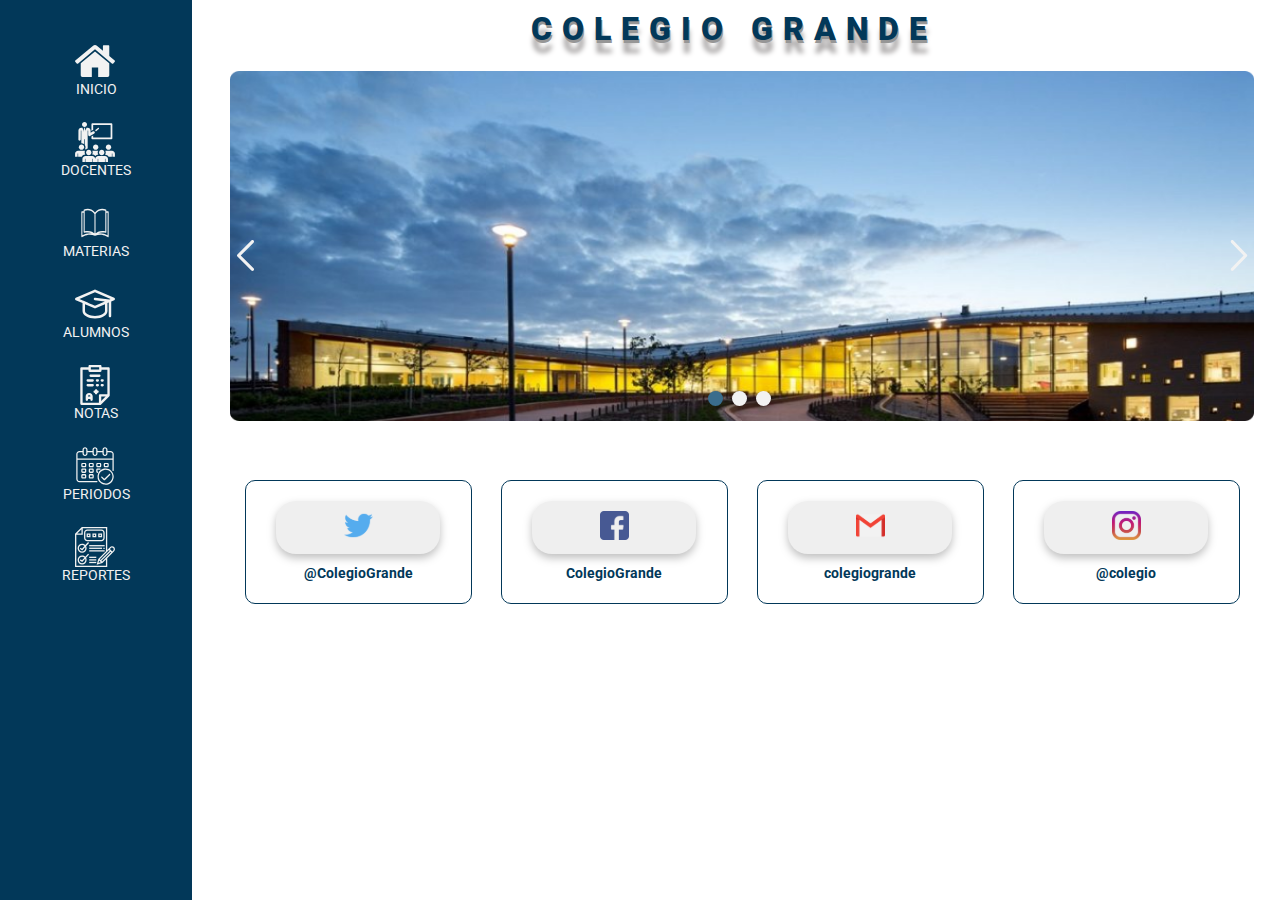
==== Front/index.html @ c822c856 "Proyecto Final frontEnd" ====
<!DOCTYPE html>
<html lang="en">
<head>
    <meta charset="UTF-8">
    <meta http-equiv="X-UA-Compatible" content="IE=edge">
    <meta name="viewport" content="width=device-width, initial-scale=1.0">
    <link rel="preconnect" href="https://fonts.gstatic.com">    
    <link href="https://fonts.googleapis.com/css2?family=Roboto:wght@400;500;700&display=swap" rel="stylesheet">
    <link rel="stylesheet" href="assets/styles/NavbarStyles.css">
    <link rel="stylesheet" href="assets/styles/StyleIndex.css">
    <link rel="icon" href="assets/icons/School.ico">
    <title>Colegio Grande - INICIO</title>
</head>
<body>
     <img class="Icono hamburguesa" src="./assets/icons/menu.svg" alt="">
    <nav class="nav-bar ver">
        <ul class="menu">
            <a href="index.html"> <li> <img src="assets/icons/home 1.svg" alt="Icono Incio"> INICIO</li></a>
            <a href="views/maestros.html"><li> <img src="assets/icons/aula 1.svg" alt="Icono Maestros"> DOCENTES</li></a>
            <a href="views/materias.html"><li> <img src="assets/icons/libro 1.svg" alt="Icono Materias"> MATERIAS<ul class="submenu">
                <li><a href="views/asignar_materia_profesor.html">Docente</a></li>
                <li><a href="views/asignar_materia_alumno.html">Alumno</a></li>
                </ul></li></a>
            <a href="views/alumnos.html"><li> <img src="assets/icons/sombrero-de-graduacion 1.svg" alt="Icono Alumnos"> ALUMNOS</li></a>
            <a href="views/notas.html"><li > <img src="assets/icons/los-grados 1.svg" alt="Icono Notas"> NOTAS</li></a>
            <a href="views/periodos.html"><li > <img src="assets/icons/periodos.svg" alt="Icono Notas"> PERIODOS</li></a>
            <a href="views/reportes.html"><li> <img src="assets/icons/lista-de-verificacion 1.svg" alt="Icono Reportes"> REPORTES</li></a>
            </ul>
    </nav>

    <div class="titulo">
        <h1>COLEGIO GRANDE</h1>
    </div>

    <section class="slideimg ver hidden "> 
        
        <img src="assets/img/Colegio1.png" class="imgIndexSlide" alt="">
        <img src="assets/icons/back.svg" alt="icon back" class="icons back" onclick="RetrocederDatos()">
        <img src="assets/icons/next.svg" alt="icon next" class="icons next" onclick="AdelantarDatos()">
           
        <div>
            <button class="ContentButtons" onclick="SlideBotones(0)"></button>
            <button class="ContentButtons" onclick="SlideBotones(1)"></button>
            <button class="ContentButtons" onclick="SlideBotones(2)"></button>
        </div>
    </section>
   
    <section class="RedesSociales ver hidden">

        
        <div class="twitter ver hidden">
            <button><img src="assets/icons/Twitter-icon-azul.svg" alt="Icono twitter" id="twitter-icon"></button>
            <h2>@ColegioGrande</h2>
        </div>
        <div class="facebook ver hidden"> 
            <button><img src="assets/icons/Facebook-icon-azul.svg" alt="Icono facebook" id="facebook-icon"></button>
            <h2>ColegioGrande</h2>
        </div>
        <div class="gmail ver hidden">
            <button><img src="assets/icons/Gmail-icon-azul.svg" alt="Icono gmail" id="gmail-icon"></button>
            <h2>colegiogrande</h2>
        </div>
        <div class="instagram ver hidden">
            <button><img src="assets/icons/instagram-icon.svg" alt="Icono Instagram" id="instagram-icon"></button>
            <h2>@colegio</h2>
        </div>

    </section>
    </main>
    <script src="assets/JavaScript/funcionesExternas.js"></script>
 <script src="assets/JavaScript/imagenesIndex.js"></script>
</body>
</html>
---- Front/assets/styles/NavbarStyles.css ----
.nav-bar {
	background-color: #023859;
	color: #f2f2f2;
	position: fixed;
	left: 0;
	height: 100%;
	width: 15%;
}
.nav-bar ul {
	padding: 30%;
	padding-top: 10px;
}
.nav-bar ul li :hover {
    color:#F2F2F2;
}
.img:hover{
	color:#f2f2f2;
}
ul{
	color: #F2F2F2;
	text-decoration: none;
}
a{
	color: #F2F2F2;
	text-decoration: none;
}
li{
	color: #F2F2F2;
	text-decoration: none;
}
a:hover{
		text-decoration: none;
		color: #F2F2F2;
}
li:hover{
	text-decoration: none;
	color: #F2F2F2;
}
.menu{
	display: flex;
	flex-direction: column;
	text-align: center;
}
.nav-bar ul li {
	list-style: none;
	position: relative;
	margin: 10px 0;
	width: 100%;
	margin-top: 15px;
	font-size: 1.1vw;
}
.nav-bar ul li img {
	vertical-align: middle;
	margin-right: 2%;
	width: 60%;
	height: 40px;
}
.nav-bar a {
	text-decoration: none;
	color: #f2f2f2;
}
.nav-bar a :hover {
	border-bottom: 1px solid #f2f2f2;
}
.hamburguesa {
	display: none;
}
.submenu {
	background: transparent;
	display: none;
}
.submenu li a {
	display: block;
	color: #f2f2f2;
}
.menu li:hover .submenu {
	display: block;
}

@media (max-width: 600px) {

	ul {
		margin: 0;
	}
	.hamburguesa {
		position: relative;
		display: block;
		width: 8%;
		height: 10%;
		z-index: 3;
		color: #023859;
	}

	.nav-bar ul li  > img {
		margin-left: 0;
		width: 50px;
		margin-left: 35%;
	}

ul a {
		padding: 10px;
		box-sizing: content-box;
		display: flex;
		flex-direction: column;
		justify-content: center;
		font-size: 3.5vw;
		text-align: center;

	}

.nav-bar {
		background-color: #023859;
		color: #f2f2f2;
		position: static;
		left: 0;
		height: 100%;
		width: 100%;
		display: flex;
		flex-direction: column;
		align-items: center;
		display: none;
	}
.ver {
		display: none;
	}
.hidden {
		display: block;
	}
.nav-bar ul li {
		display: flex;
		flex-direction: column;
		font-size: 18px;
	}
.asignar {
		width: 10%;
}
}
.menu li:hover .submenu{
display:block;
stroke-dashoffset: 1;
}


.tituloTabla{
    position: relative;
    left: 15%;
}
---- Front/assets/styles/StyleIndex.css ----
body{
    margin: 0;
    font-family: Roboto;
    color: #0D0D0D;
}


.titulo{
    width: 85%;
    left: 15%;
    position: relative;
    display: flex;
    justify-content: center;

}

h1{
    position: absolute;
    margin: 10px 50%;
    font-size: 32px;
    font-weight: 900;
    width: 410px;
    height: auto;
    background: #FFFFFF;
    text-shadow: 1px 3px 0 #969696, 1px 13px 5px #aba8a8;
    color: #023859;
    letter-spacing: 10px;
    
}

/* ******* BOTON ******** */


button{
    outline:none;
    border-radius: 5px;
    filter: drop-shadow(0px 4px 4px rgba(0, 0, 0, 0.25));
}

button:hover{
    box-shadow: inset 0px 4px 4px rgba(0, 0, 0, 0.25);
}



/*   ***** ******** */

.slideimg{
    position: absolute;
    width: 80%;
    margin-left: 18%;
    top: 71px;
}
.slideimg .imgIndexSlide{
    width: 100%;
    max-height: 480px;
    height:350px;
}
.slideimg .icons{
    position: absolute;
    width: 3%;
    top: 50%;
    cursor: pointer;
}
.slideimg .active{
    background-color: #3A6D8C;
}
.next{
    right:0;
}
.back{
    left:0;
}
.slideimg div{
    text-align: center;
    margin-top: -35px;
}
.slideimg button {
    border-radius: 20px;
    height: 15px;
    width: 15px;
    border: none;
    margin-right: 5px;
    cursor: pointer;
    background-color: #F2F2F2;
}
.RedesSociales{
    position: relative;
    display: flex;
    justify-content: space-around;
    position: absolute;
    width: 80%;
    margin-left: 18%;
    top: 480px;
}
.RedesSociales div{
    border-radius: 10px;
    text-align: center;
    border: solid 1px #023859;
    color:#023859;
    width: 20%;
    padding: 10px;
    margin-bottom: 41px;

}
.RedesSociales div button{
    margin-top: 10px;
    width: 80%;
    padding: 10px;
    font-size: 1.2vw;
    border-radius: 20px;

    color: #F2F2F2;
    border: none;
    cursor: pointer;
}
.RedesSociales img{
    width: 20%;
}
.RedesSociales h2{
    font-size: 14px;
}
@media (max-width: 600px) {
    
    .slideimg{
    margin-left: 10%;
    top: 120px;
    width: 80%;

}
.slideimg .imgIndexSlide{
    height:150px;
}

.RedesSociales{
    display: flex;
    flex-direction: column;
    justify-content: space-around;
    margin-left: 10%;
    top: 350px;
}
.RedesSociales img{
    width: 20%;
}

.RedesSociales div{
    width: 90%;
    padding: 2px;
    margin-bottom: 41px;
}
.RedesSociales h2{
    font-size: 3.5vw;
}
.RedesSociales div button{
    margin-top: 10px;
    width: 50%;
    padding:5%;
    font-size: 3vw;
    
}

.titulo{

    left: 10%;
}

h1{
    font-size: 22px;
    width: 325px;
}



}
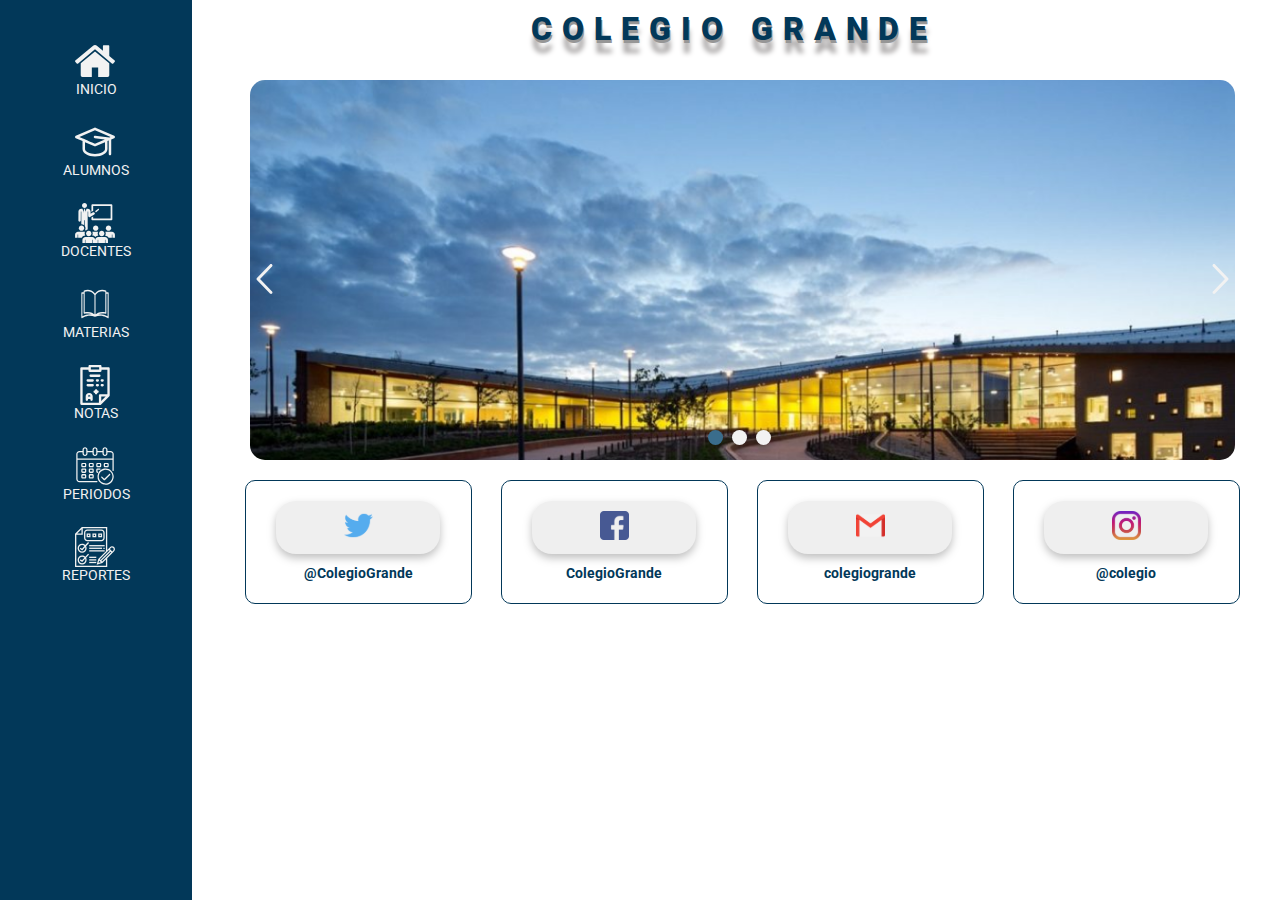
==== commit f1ba2c5a: "Raymoon no hace nada" ====
--- a/Front/index.html
+++ b/Front/index.html
@@ -16,12 +16,12 @@
     <nav class="nav-bar ver">
         <ul class="menu">
             <a href="index.html"> <li> <img src="assets/icons/home 1.svg" alt="Icono Incio"> INICIO</li></a>
+            <a href="views/alumnos.html"><li> <img src="assets/icons/sombrero-de-graduacion 1.svg" alt="Icono Alumnos"> ALUMNOS</li></a>
             <a href="views/maestros.html"><li> <img src="assets/icons/aula 1.svg" alt="Icono Maestros"> DOCENTES</li></a>
             <a href="views/materias.html"><li> <img src="assets/icons/libro 1.svg" alt="Icono Materias"> MATERIAS<ul class="submenu">
+                <li><a href="views/asignar_materia_alumno.html">Alumno</a></li>
                 <li><a href="views/asignar_materia_profesor.html">Docente</a></li>
-                <li><a href="views/asignar_materia_alumno.html">Alumno</a></li>
                 </ul></li></a>
-            <a href="views/alumnos.html"><li> <img src="assets/icons/sombrero-de-graduacion 1.svg" alt="Icono Alumnos"> ALUMNOS</li></a>
             <a href="views/notas.html"><li > <img src="assets/icons/los-grados 1.svg" alt="Icono Notas"> NOTAS</li></a>
             <a href="views/periodos.html"><li > <img src="assets/icons/periodos.svg" alt="Icono Notas"> PERIODOS</li></a>
             <a href="views/reportes.html"><li> <img src="assets/icons/lista-de-verificacion 1.svg" alt="Icono Reportes"> REPORTES</li></a>
@@ -49,19 +49,19 @@
 
         
         <div class="twitter ver hidden">
-            <button><img src="assets/icons/Twitter-icon-azul.svg" alt="Icono twitter" id="twitter-icon"></button>
+            <a target="_blank" href="https://twitter.com/home?lang=es"><button><img src="assets/icons/Twitter-icon-azul.svg" alt="Icono twitter" id="twitter-icon"></button></a>
             <h2>@ColegioGrande</h2>
         </div>
         <div class="facebook ver hidden"> 
-            <button><img src="assets/icons/Facebook-icon-azul.svg" alt="Icono facebook" id="facebook-icon"></button>
+            <a target="_blank" href="https://www.facebook.com/"><button><img src="assets/icons/Facebook-icon-azul.svg" alt="Icono facebook" id="facebook-icon"></button></a>
             <h2>ColegioGrande</h2>
         </div>
         <div class="gmail ver hidden">
-            <button><img src="assets/icons/Gmail-icon-azul.svg" alt="Icono gmail" id="gmail-icon"></button>
+            <a target="_blank" href="https://www.gmail.com/"><button><img src="assets/icons/Gmail-icon-azul.svg" alt="Icono gmail" id="gmail-icon"></button></a>
             <h2>colegiogrande</h2>
         </div>
         <div class="instagram ver hidden">
-            <button><img src="assets/icons/instagram-icon.svg" alt="Icono Instagram" id="instagram-icon"></button>
+            <a target="_blank" href="https://www.instagram.com/"><button><img src="assets/icons/instagram-icon.svg" alt="Icono Instagram" id="instagram-icon"></button></a>
             <h2>@colegio</h2>
         </div>
 
--- a/Front/assets/styles/StyleIndex.css
+++ b/Front/assets/styles/StyleIndex.css
@@ -47,14 +47,15 @@
 
 .slideimg{
     position: absolute;
-    width: 80%;
-    margin-left: 18%;
-    top: 71px;
+    width: 77%;
+    margin-left: 19.5%;
+    top: 80px;
 }
 .slideimg .imgIndexSlide{
     width: 100%;
     max-height: 480px;
-    height:350px;
+    height:380px;
+    border-radius: 15px;
 }
 .slideimg .icons{
     position: absolute;
